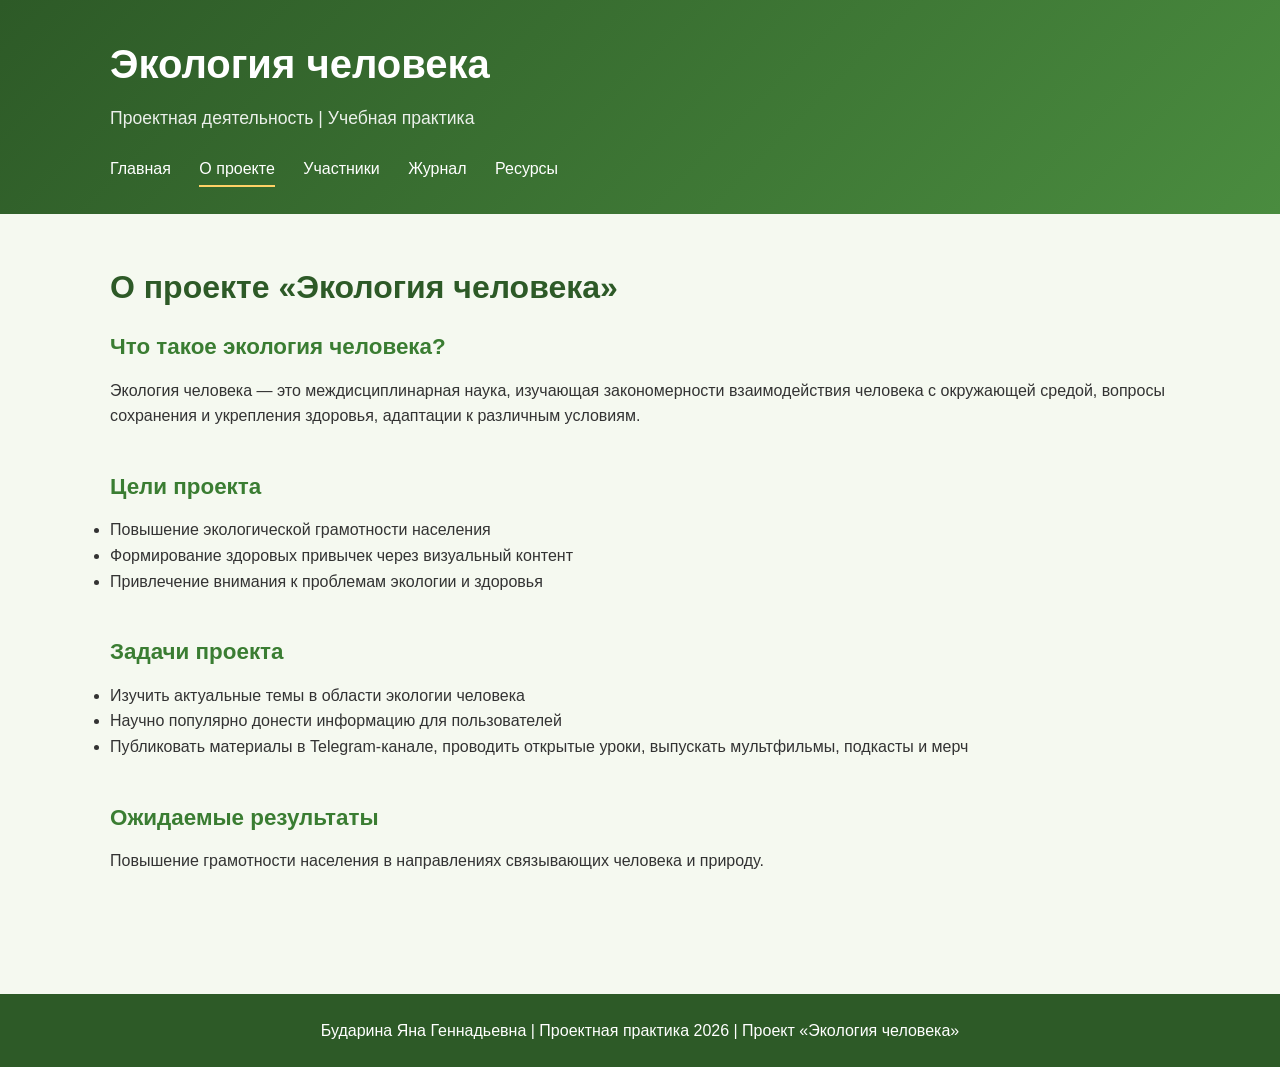
==== site/about.html @ 572431fb "Добавлена полная структура проекта: документация, сайт, шаблоны" ====
<!DOCTYPE html>
<html lang="ru">
<head>
    <meta charset="UTF-8">
    <meta name="viewport" content="width=device-width, initial-scale=1.0">
    <title>О проекте - Экология человека</title>
    <link rel="stylesheet" href="css/style.css">
</head>
<body>
    <header>
        <div class="container">
            <h1> Экология человека</h1>
            <p class="subtitle">Проектная деятельность | Учебная практика</p>
            <nav>
                <a href="index.html">Главная</a>
                <a href="about.html" class="active">О проекте</a>
                <a href="team.html">Участники</a>
                <a href="journal.html">Журнал</a>
                <a href="resources.html">Ресурсы</a>
            </nav>
        </div>
    </header>

    <main>
        <div class="container">
            <h2>О проекте «Экология человека»</h2>
            
            <section>
                <h3>Что такое экология человека?</h3>
                <p>Экология человека — это междисциплинарная наука, изучающая закономерности взаимодействия человека с окружающей средой, вопросы сохранения и укрепления здоровья, адаптации к различным условиям.</p>
            </section>

            <section>
                <h3>Цели проекта</h3>
                <ul>
                    <li>Повышение экологической грамотности населения</li>
                    <li>Формирование здоровых привычек через визуальный контент</li>
                    <li>Привлечение внимания к проблемам экологии и здоровья</li>
                </ul>
            </section>

            <section>
                <h3>Задачи проекта</h3>
                <ul>
                    <li>Изучить актуальные темы в области экологии человека</li>
                    <li>Научно популярно донести информацию для пользователей</li>
                    <li>Публиковать материалы в Telegram-канале, проводить открытые уроки, выпускать мультфильмы, подкасты и мерч </li>
                </ul>
            </section>

            <section>
                <h3>Ожидаемые результаты</h3>
                <p>Повышение грамотности населения в направлениях связывающих человека и природу.</p>
            </section>
        </div>
    </main>

    <footer>
        <div class="container">
            <p>Бударина Яна Геннадьевна | Проектная практика 2026 | Проект «Экология человека»</p>
        </div>
    </footer>
</body>
</html>
---- site/css/style.css ----
* {
    margin: 0;
    padding: 0;
    box-sizing: border-box;
}

body {
    font-family: 'Segoe UI', Tahoma, Geneva, Verdana, sans-serif;
    line-height: 1.6;
    color: #333;
    background-color: #f5f9f0;
}

.container {
    max-width: 1100px;
    margin: 0 auto;
    padding: 0 20px;
}

/* Header */
header {
    background: linear-gradient(135deg, #2d5a27 0%, #4a8c3f 100%);
    color: white;
    padding: 2rem 0;
}

header h1 {
    font-size: 2.5rem;
    margin-bottom: 0.5rem;
}

header .subtitle {
    font-size: 1.1rem;
    opacity: 0.9;
    margin-bottom: 1.5rem;
}

/* Navigation */
nav {
    margin-top: 1rem;
}

nav a {
    color: white;
    text-decoration: none;
    margin-right: 1.5rem;
    padding: 0.5rem 0;
    border-bottom: 2px solid transparent;
    transition: border-color 0.3s;
}

nav a:hover,
nav a.active {
    border-bottom-color: #ffd166;
}

/* Main content */
main {
    padding: 3rem 0;
    min-height: 60vh;
}

section {
    margin-bottom: 2.5rem;
}

h2 {
    font-size: 2rem;
    color: #2d5a27;
    margin-bottom: 1rem;
}

h3 {
    font-size: 1.4rem;
    color: #3a7d32;
    margin-bottom: 0.8rem;
    margin-top: 0.5rem;
}

/* Hero section */
.hero {
    background-color: #e8f5e5;
    padding: 2rem;
    border-radius: 12px;
    text-align: center;
}

.hero h2 {
    margin-bottom: 1rem;
}

/* Annotation */
.annotation {
    background-color: white;
    padding: 1.5rem;
    border-radius: 12px;
    box-shadow: 0 2px 8px rgba(0,0,0,0.1);
}

/* Quick info */
.quick-info {
    background-color: #fffbe0;
    padding: 1.5rem;
    border-radius: 12px;
    border-left: 5px solid #ffd166;
}

.quick-info ul {
    list-style: none;
    margin-top: 0.5rem;
}

.quick-info li {
    margin-bottom: 0.5rem;
}

/* Footer */
footer {
    background-color: #2d5a27;
    color: white;
    text-align: center;
    padding: 1.5rem 0;
    margin-top: 2rem;
}

/* Responsive */
@media (max-width: 768px) {
    header h1 {
        font-size: 1.8rem;
    }
    
    nav a {
        display: inline-block;
        margin-right: 1rem;
        margin-bottom: 0.5rem;
    }
    
    h2 {
        font-size: 1.5rem;
    }
}
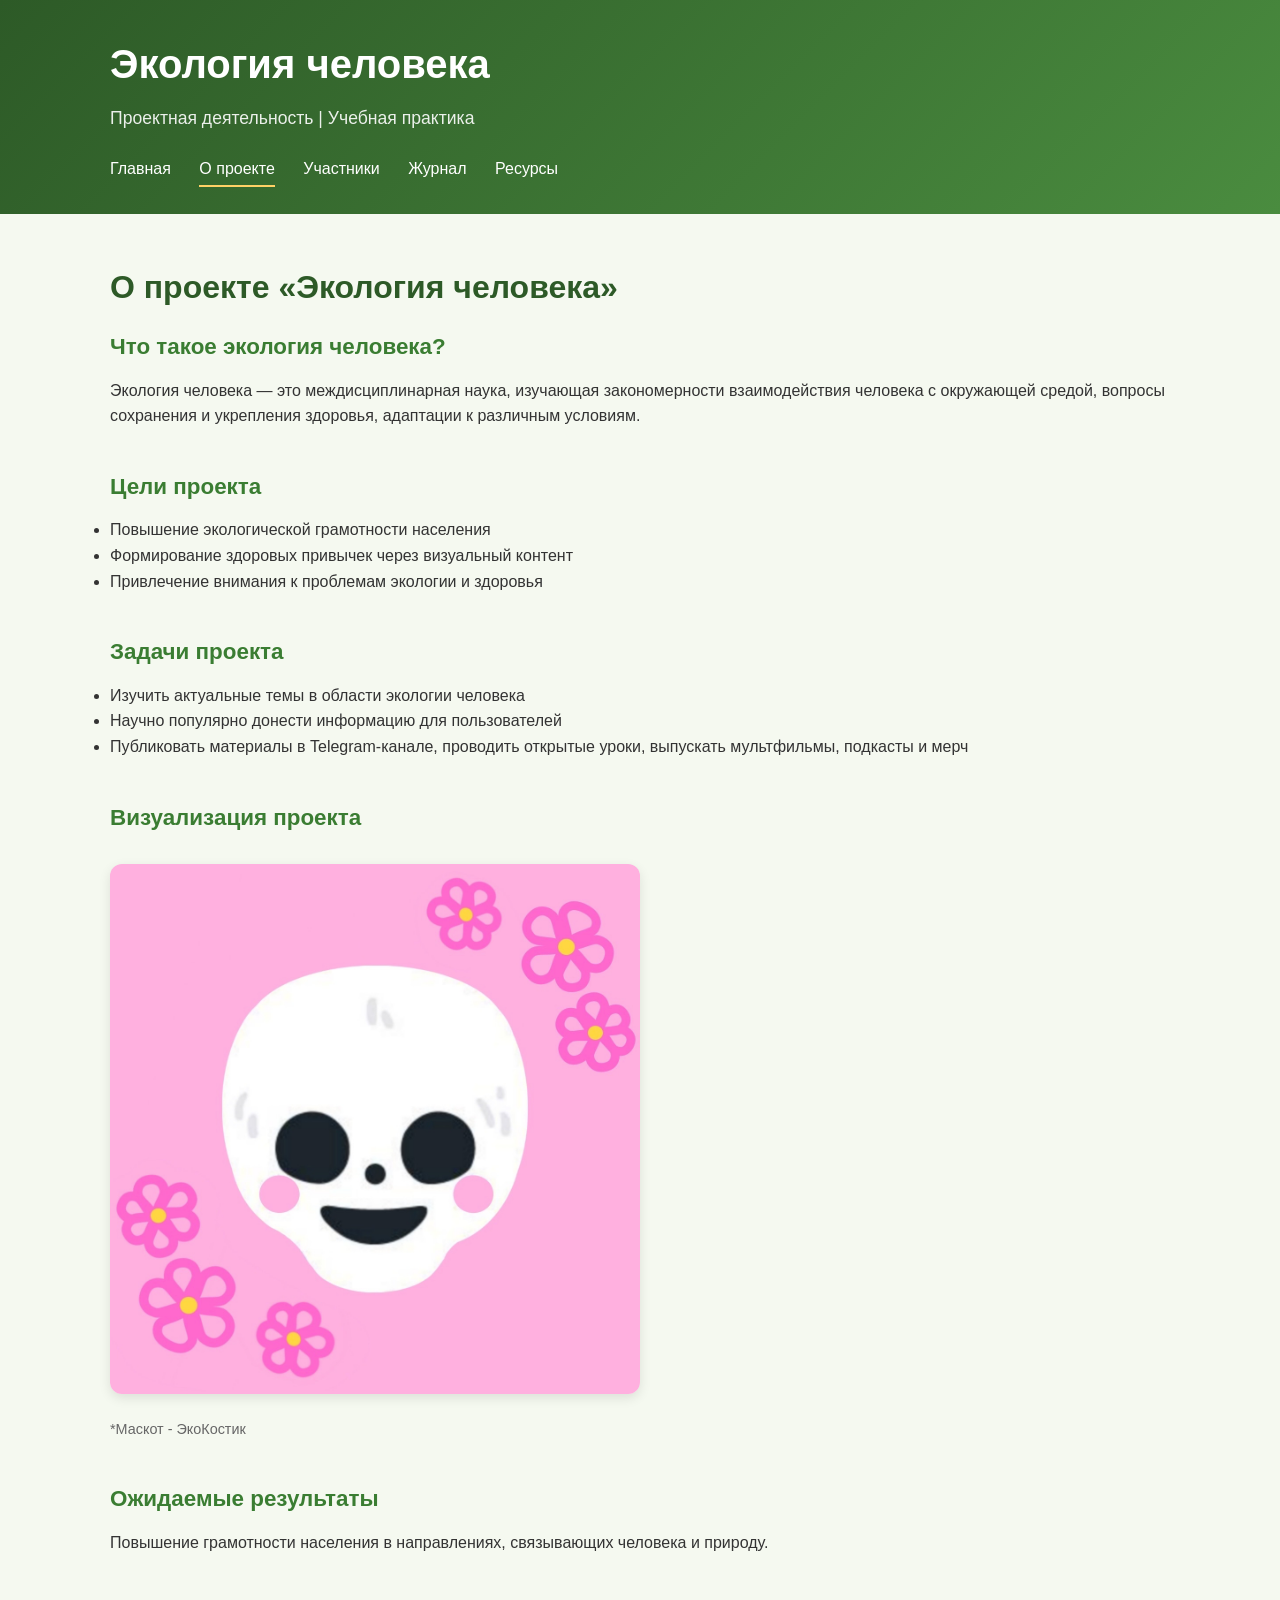
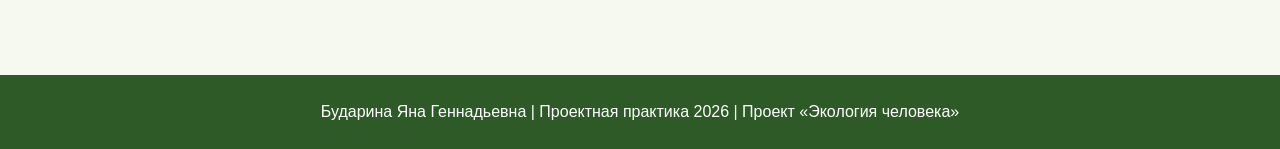
==== commit 22c06107: "Добавлена локальная картинка на страницу О проекте" ====
--- a/site/about.html
+++ b/site/about.html
@@ -9,7 +9,7 @@
 <body>
     <header>
         <div class="container">
-            <h1> Экология человека</h1>
+            <h1>Экология человека</h1>
             <p class="subtitle">Проектная деятельность | Учебная практика</p>
             <nav>
                 <a href="index.html">Главная</a>
@@ -44,13 +44,22 @@
                 <ul>
                     <li>Изучить актуальные темы в области экологии человека</li>
                     <li>Научно популярно донести информацию для пользователей</li>
-                    <li>Публиковать материалы в Telegram-канале, проводить открытые уроки, выпускать мультфильмы, подкасты и мерч </li>
+                    <li>Публиковать материалы в Telegram-канале, проводить открытые уроки, выпускать мультфильмы, подкасты и мерч</li>
                 </ul>
+            </section>
+
+            <!-- Блок с изображением, уменьшенным в 2 раза -->
+            <section class="image-block">
+                <h3>Визуализация проекта</h3>
+                <img src="images/pic.jpg" 
+                     alt="Иллюстрация к проекту Экология человека"
+                     style="width: 50%; height: auto; border-radius: 12px; margin: 1rem 0; box-shadow: 0 4px 12px rgba(0,0,0,0.1);">
+                <p style="color: #666; font-size: 0.9rem;">*Маскот - ЭкоКостик</p>
             </section>
 
             <section>
                 <h3>Ожидаемые результаты</h3>
-                <p>Повышение грамотности населения в направлениях связывающих человека и природу.</p>
+                <p>Повышение грамотности населения в направлениях, связывающих человека и природу.</p>
             </section>
         </div>
     </main>
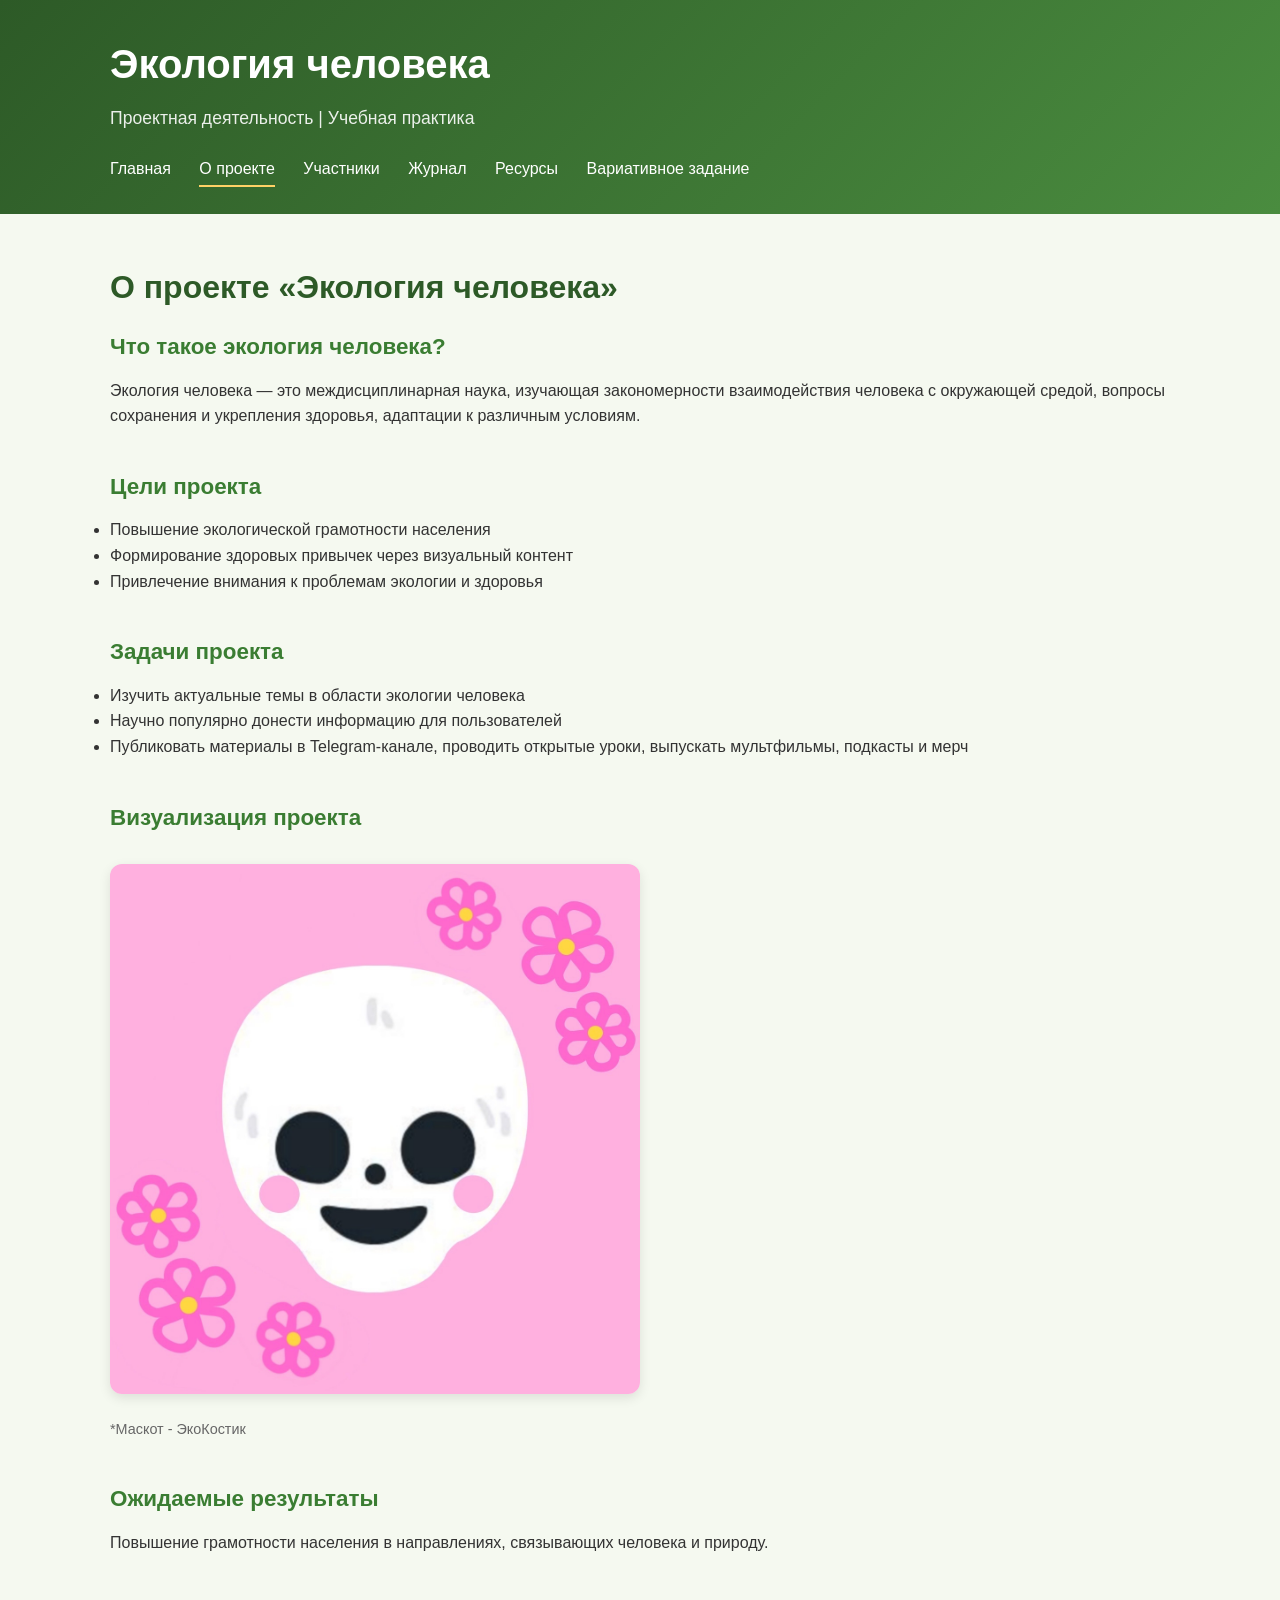
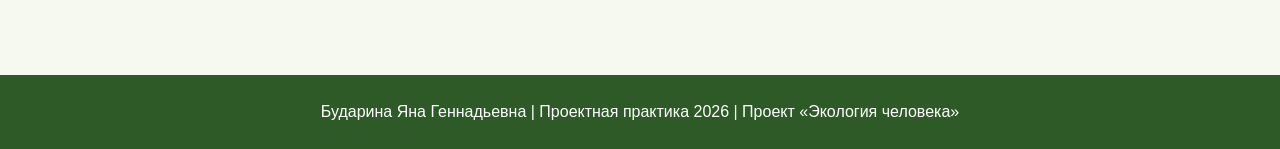
==== commit bf0ff5f1: "Добавлена страница вариативного задания (вклад в open-source и численные методы)" ====
--- a/site/about.html
+++ b/site/about.html
@@ -17,6 +17,7 @@
                 <a href="team.html">Участники</a>
                 <a href="journal.html">Журнал</a>
                 <a href="resources.html">Ресурсы</a>
+                <a href="variative.html">Вариативное задание</a>
             </nav>
         </div>
     </header>
